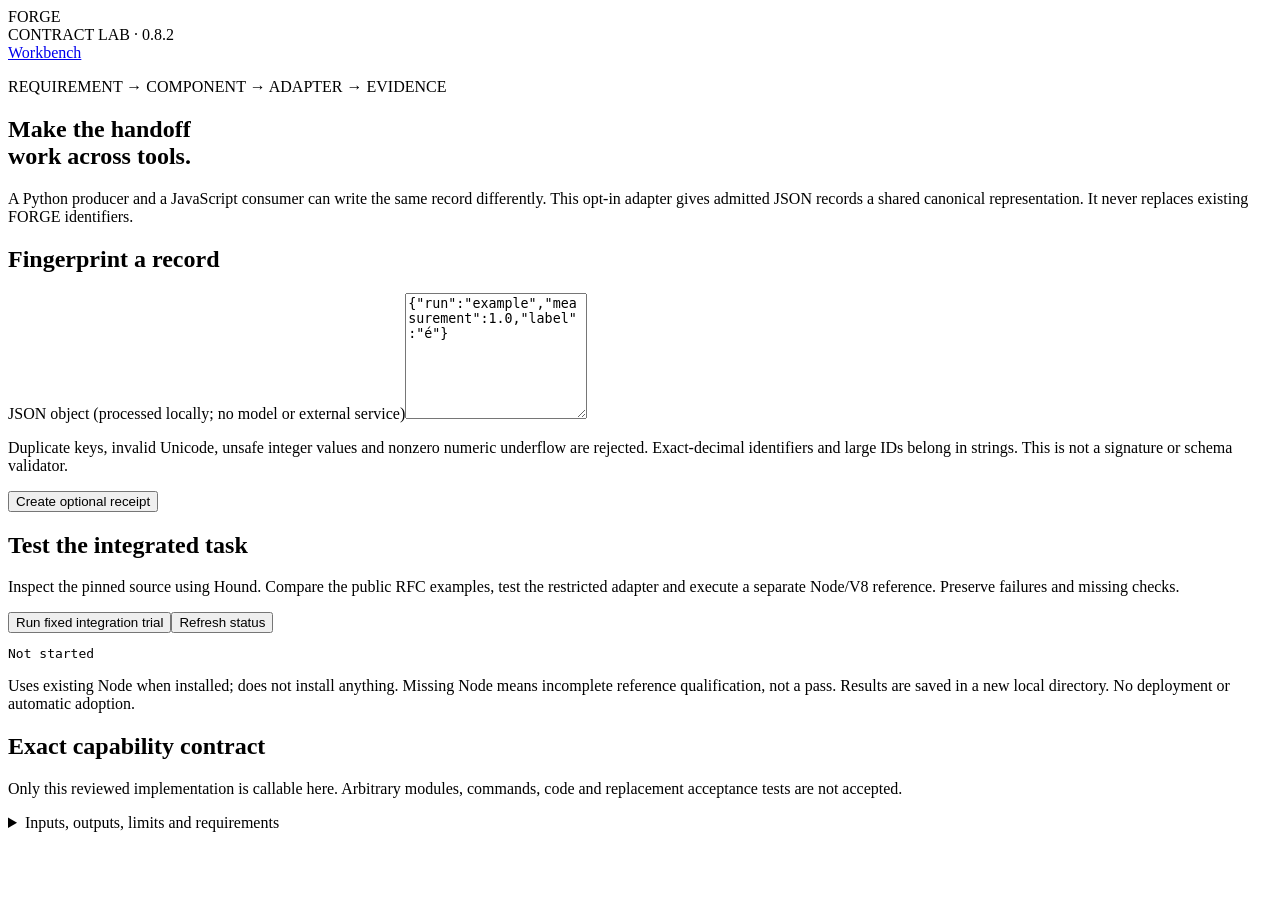
==== assets/contracts.html @ 32f8f947 "Forge: initial public release" ====
<!doctype html><html lang="en"><head><meta charset="utf-8"><meta name="viewport" content="width=device-width, initial-scale=1"><title>FORGE Contract Lab</title><link rel="stylesheet" href="/style.css"></head><body><header><div class="brand">F<span>O</span>RGE</div><div class="muted">CONTRACT LAB · 0.8.2</div><a href="/">Workbench</a></header><main><section class="hero"><p class="eyebrow">REQUIREMENT → COMPONENT → ADAPTER → EVIDENCE</p><h1>Make the handoff<br>work across tools.</h1><p>A Python producer and a JavaScript consumer can write the same record differently. This opt-in adapter gives admitted JSON records a shared canonical representation. It never replaces existing FORGE identifiers.</p></section><div id="contract-notice" role="status" aria-live="polite"></div><section class="grid"><article class="panel"><h2>Fingerprint a record</h2><form id="fingerprint-form"><label for="raw-json">JSON object (processed locally; no model or external service)</label><textarea id="raw-json" rows="8" maxlength="8000" required>{"run":"example","measurement":1.0,"label":"é"}</textarea><p class="hint">Duplicate keys, invalid Unicode, unsafe integer values and nonzero numeric underflow are rejected. Exact-decimal identifiers and large IDs belong in strings. This is not a signature or schema validator.</p><button type="submit">Create optional receipt</button></form><pre id="fingerprint-result" class="code"></pre></article><article class="panel"><h2>Test the integrated task</h2><p>Inspect the pinned source using Hound. Compare the public RFC examples, test the restricted adapter and execute a separate Node/V8 reference. Preserve failures and missing checks.</p><button id="contract-run">Run fixed integration trial</button><button id="contract-refresh" class="secondary">Refresh status</button><pre id="contract-operation" class="code">Not started</pre><p class="hint">Uses existing Node when installed; does not install anything. Missing Node means incomplete reference qualification, not a pass. Results are saved in a new local directory. No deployment or automatic adoption.</p></article></section><section class="panel"><h2>Exact capability contract</h2><p>Only this reviewed implementation is callable here. Arbitrary modules, commands, code and replacement acceptance tests are not accepted.</p><details><summary>Inputs, outputs, limits and requirements</summary><pre id="contract-description" class="code"></pre></details></section></main><script src="/contracts.js"></script></body></html>
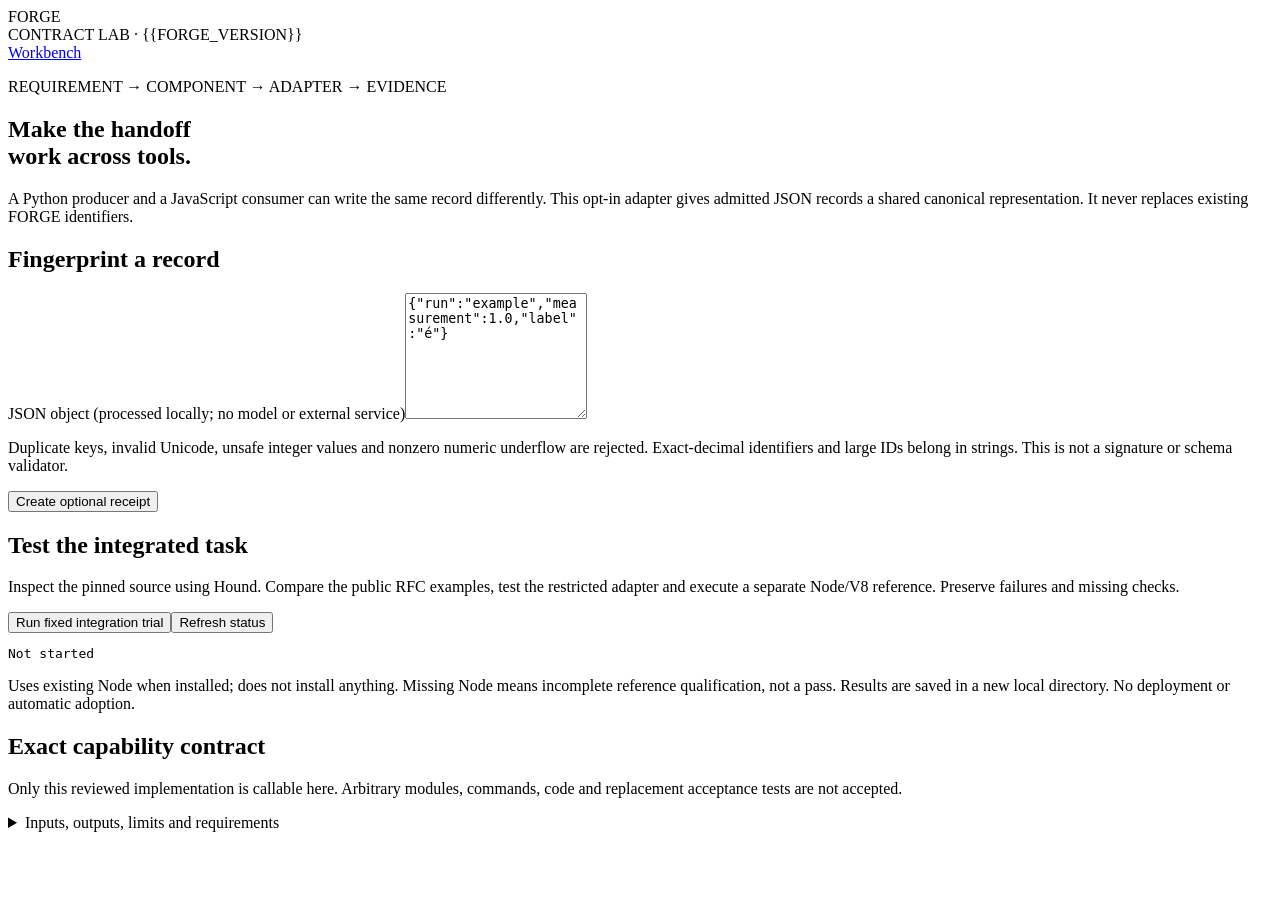
==== commit b7a43041: "docs: state the network boundary, single-source the release version Address an external review of th" ====
--- a/assets/contracts.html
+++ b/assets/contracts.html
@@ -1 +1 @@
-<!doctype html><html lang="en"><head><meta charset="utf-8"><meta name="viewport" content="width=device-width, initial-scale=1"><title>FORGE Contract Lab</title><link rel="stylesheet" href="/style.css"></head><body><header><div class="brand">F<span>O</span>RGE</div><div class="muted">CONTRACT LAB · 0.8.2</div><a href="/">Workbench</a></header><main><section class="hero"><p class="eyebrow">REQUIREMENT → COMPONENT → ADAPTER → EVIDENCE</p><h1>Make the handoff<br>work across tools.</h1><p>A Python producer and a JavaScript consumer can write the same record differently. This opt-in adapter gives admitted JSON records a shared canonical representation. It never replaces existing FORGE identifiers.</p></section><div id="contract-notice" role="status" aria-live="polite"></div><section class="grid"><article class="panel"><h2>Fingerprint a record</h2><form id="fingerprint-form"><label for="raw-json">JSON object (processed locally; no model or external service)</label><textarea id="raw-json" rows="8" maxlength="8000" required>{"run":"example","measurement":1.0,"label":"é"}</textarea><p class="hint">Duplicate keys, invalid Unicode, unsafe integer values and nonzero numeric underflow are rejected. Exact-decimal identifiers and large IDs belong in strings. This is not a signature or schema validator.</p><button type="submit">Create optional receipt</button></form><pre id="fingerprint-result" class="code"></pre></article><article class="panel"><h2>Test the integrated task</h2><p>Inspect the pinned source using Hound. Compare the public RFC examples, test the restricted adapter and execute a separate Node/V8 reference. Preserve failures and missing checks.</p><button id="contract-run">Run fixed integration trial</button><button id="contract-refresh" class="secondary">Refresh status</button><pre id="contract-operation" class="code">Not started</pre><p class="hint">Uses existing Node when installed; does not install anything. Missing Node means incomplete reference qualification, not a pass. Results are saved in a new local directory. No deployment or automatic adoption.</p></article></section><section class="panel"><h2>Exact capability contract</h2><p>Only this reviewed implementation is callable here. Arbitrary modules, commands, code and replacement acceptance tests are not accepted.</p><details><summary>Inputs, outputs, limits and requirements</summary><pre id="contract-description" class="code"></pre></details></section></main><script src="/contracts.js"></script></body></html>
+<!doctype html><html lang="en"><head><meta charset="utf-8"><meta name="viewport" content="width=device-width, initial-scale=1"><title>FORGE Contract Lab</title><link rel="stylesheet" href="/style.css"></head><body><header><div class="brand">F<span>O</span>RGE</div><div class="muted">CONTRACT LAB · {{FORGE_VERSION}}</div><a href="/">Workbench</a></header><main><section class="hero"><p class="eyebrow">REQUIREMENT → COMPONENT → ADAPTER → EVIDENCE</p><h1>Make the handoff<br>work across tools.</h1><p>A Python producer and a JavaScript consumer can write the same record differently. This opt-in adapter gives admitted JSON records a shared canonical representation. It never replaces existing FORGE identifiers.</p></section><div id="contract-notice" role="status" aria-live="polite"></div><section class="grid"><article class="panel"><h2>Fingerprint a record</h2><form id="fingerprint-form"><label for="raw-json">JSON object (processed locally; no model or external service)</label><textarea id="raw-json" rows="8" maxlength="8000" required>{"run":"example","measurement":1.0,"label":"é"}</textarea><p class="hint">Duplicate keys, invalid Unicode, unsafe integer values and nonzero numeric underflow are rejected. Exact-decimal identifiers and large IDs belong in strings. This is not a signature or schema validator.</p><button type="submit">Create optional receipt</button></form><pre id="fingerprint-result" class="code"></pre></article><article class="panel"><h2>Test the integrated task</h2><p>Inspect the pinned source using Hound. Compare the public RFC examples, test the restricted adapter and execute a separate Node/V8 reference. Preserve failures and missing checks.</p><button id="contract-run">Run fixed integration trial</button><button id="contract-refresh" class="secondary">Refresh status</button><pre id="contract-operation" class="code">Not started</pre><p class="hint">Uses existing Node when installed; does not install anything. Missing Node means incomplete reference qualification, not a pass. Results are saved in a new local directory. No deployment or automatic adoption.</p></article></section><section class="panel"><h2>Exact capability contract</h2><p>Only this reviewed implementation is callable here. Arbitrary modules, commands, code and replacement acceptance tests are not accepted.</p><details><summary>Inputs, outputs, limits and requirements</summary><pre id="contract-description" class="code"></pre></details></section></main><script src="/contracts.js"></script></body></html>
